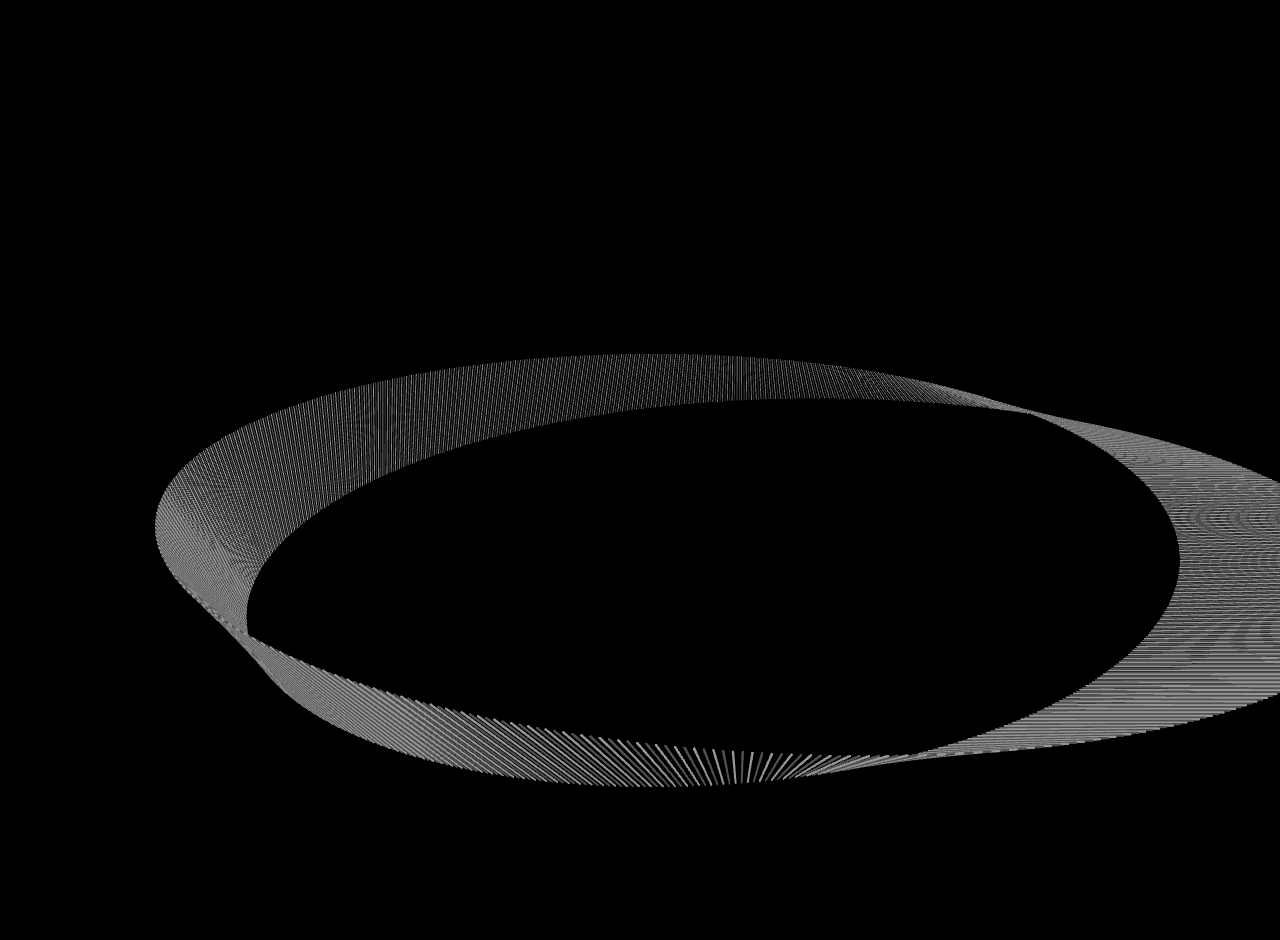
==== project-b-prototype/index.html @ e112e3b1 "add changes" ====
<!DOCTYPE html>
<html lang="en">
  <head>
    <meta charset="utf-8" />
    <meta name="viewport" content="width=device-width, initial-scale=1.0">

    <title>Sketch</title>

    <link rel="stylesheet" type="text/css" href="style.css">

    <script src="libraries/p5.min.js"></script>
    <script src="libraries/p5.sound.min.js"></script>
  </head>

  <body>
    <script src="sketch.js"></script>
    <script src="Mobius.js"></script>
  </body>
</html>
---- project-b-prototype/style.css ----
html, body {
  margin: 0;
  padding: 0;
}

canvas {
  display: block;
}
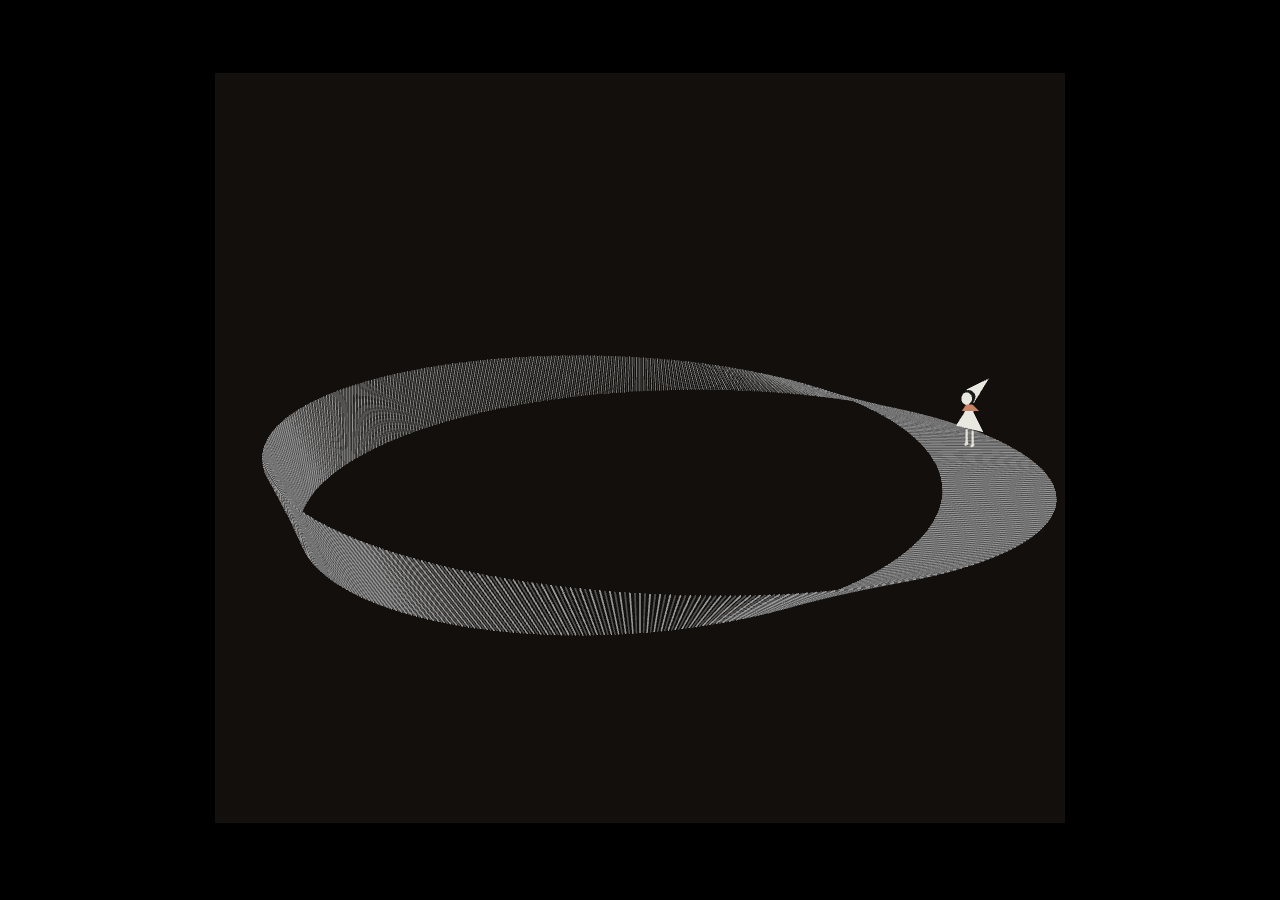
==== commit 48cc4247: "add changes" ====
--- a/project-b-prototype/index.html
+++ b/project-b-prototype/index.html
@@ -13,7 +13,8 @@
   </head>
 
   <body>
+    <script src="Mobius.js"></script>
+    <script src="Walker.js"></script>
     <script src="sketch.js"></script>
-    <script src="Mobius.js"></script>
   </body>
 </html>
--- a/project-b-prototype/style.css
+++ b/project-b-prototype/style.css
@@ -1,8 +1,11 @@
 html, body {
   margin: 0;
   padding: 0;
-}
+  overflow: hidden;
+  background: black;
 
-canvas {
-  display: block;
-}
+  display: flex;
+  justify-content: center;
+  align-items: center;
+  height: 100vh;
+}
